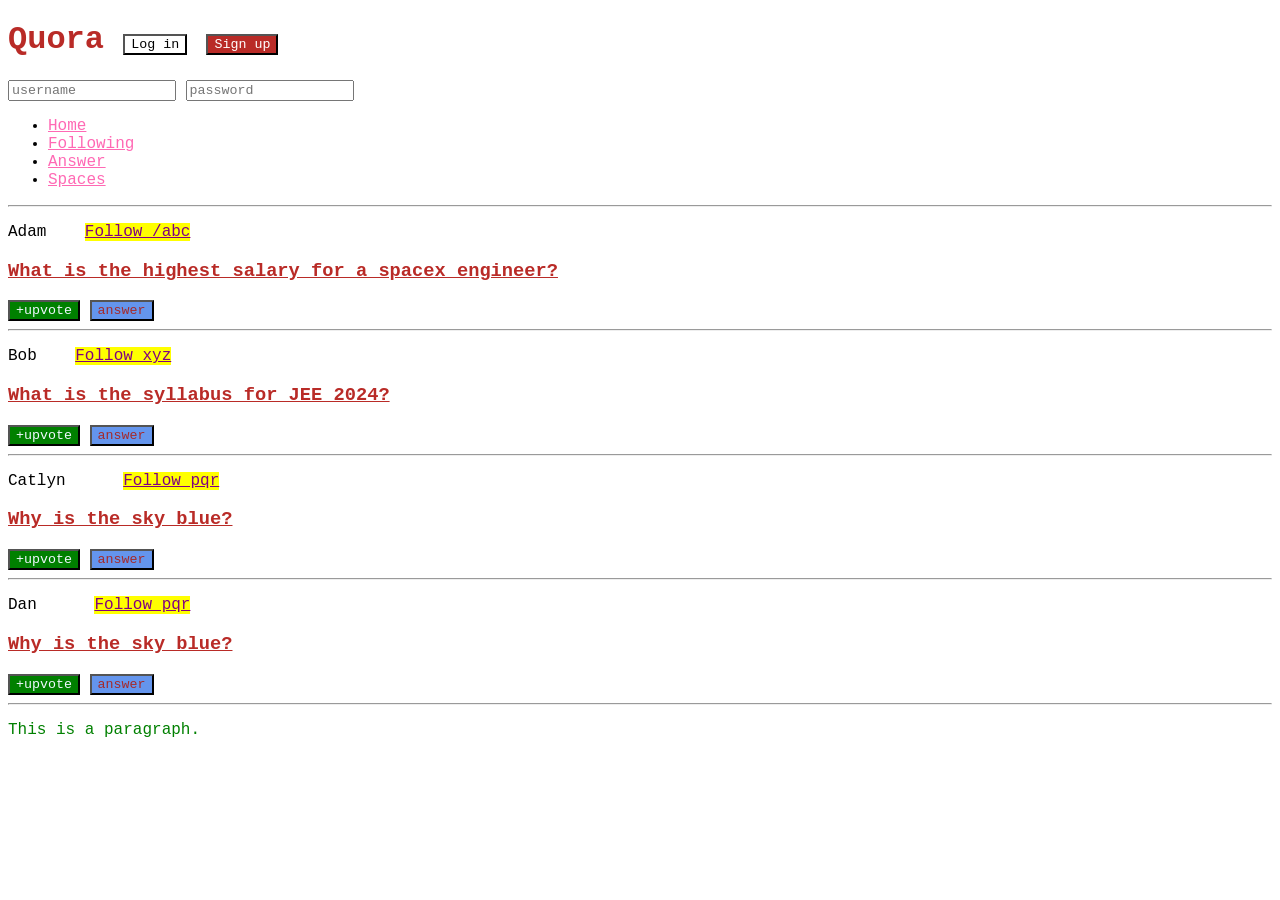
==== Chapter2 (Selectors)/index.html @ 38d22d95 "Adding CSS Part 2 Files" ====
<!DOCTYPE html>
<html lang="en">
  <head>
    <meta charset="UTF-8" />
    <meta http-equiv="X-UA-Compatible" content="IE=edge" />
    <meta name="viewport" content="width=device-width, initial-scale=1.0" />
    <title>CSS Chapter2</title>
    <link rel="stylesheet" href="style.css">
  </head>
  <body>
    <header>
        <h1>Quora 
            <button id="login">Log in</button>
            <button id="signup">Sign up</button>
        </h1>
        <div>
            <input type="text" placeholder="username">
            <input type="password" placeholder="password">
        </div>
        <nav>
            <ul>
                <li><a href="/home">Home</a></li>
                <li><a href="/following">Following</a></li>
                <li><a href="/answer">Answer</a></li>
                <li><a href="/spaces">Spaces</a></li>
            </ul>
        </nav>
        <hr>
    </header>
    <main>
        <p class="post">
        Adam &nbsp;&nbsp;
        <a class="follow" href="/adam">Follow /abc</a></span>
        </p>
        <h3>What is the highest salary for a spacex engineer?</h3>
        <span>
            <button class="upvote">+upvote</button>
            <button>answer</button>
        </span>
        <hr />

        <p class="post">
        Bob &nbsp;&nbsp;
        <a class="follow" href="/bob">Follow xyz</a>
        </p>
        <h3>What is the syllabus for JEE 2024?</h3>
        <span>
            <button class="upvote">+upvote</button>
            <button>answer</button>
        </span>
        <hr />

        <p class="post">
        Catlyn &nbsp;&nbsp;&nbsp;&nbsp;
        <a class="follow" href="/catlyn">Follow pqr</a>
        </p>
        <h3>Why is the sky blue?</h3>
        <span>
            <button class="upvote">+upvote</button>
            <button>answer</button>
        </span>
        <hr />

        <p class="post">
            Dan &nbsp;&nbsp;&nbsp;&nbsp;
            <a class="follow" href="/dan">Follow pqr</a>
            </p>
            <h3>Why is the sky blue?</h3>
            <span>
                <button class="upvote">+upvote</button>
                <button>answer</button>
            </span>
            <hr />
    </main>
    <div id="myid">
        <p>This is a paragraph.</p>
    </div>
  </body>
</html>
---- Chapter2 (Selectors)/style.css ----
*{
    font-family: 'Courier New', Courier, monospace;
}

h1, h3 {
    color: #b92b27;
}

#login {
    background-color: white;
}

#signup {
    color: white;
    background-color: #b92b27;
}

.upvote {
    color: aliceblue;
    background-color: green;
}

div[id='myid'] p{
    color: green;
}

/* descendent selector */
.post a {
    color: purple;
    background-color: yellow;
}

nav ul li a {
    color: hotpink;
}

p + h3 {
    text-decoration: underline;
}

.upvote+button{
    background-color: cornflowerblue;
    color: brown;
}
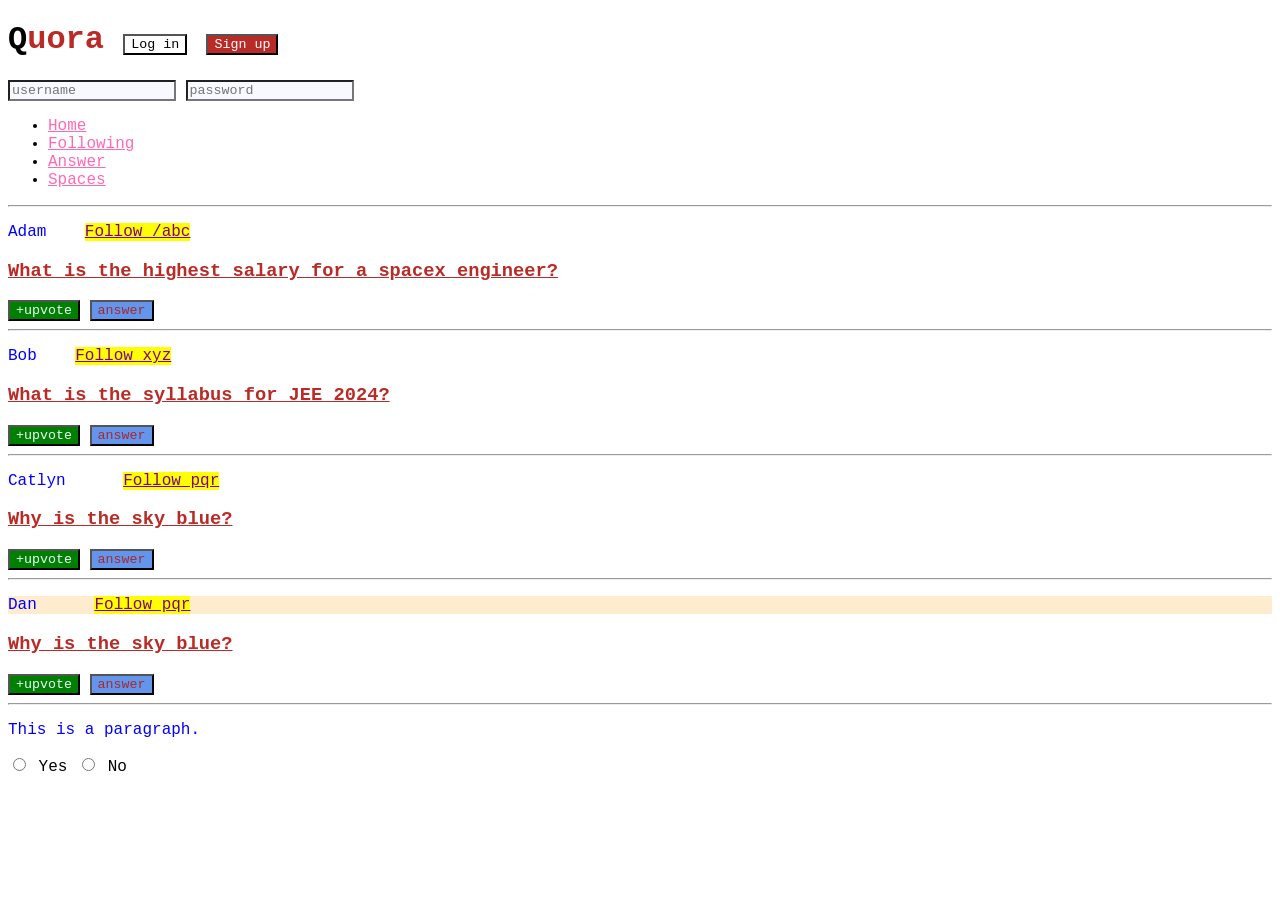
==== commit dd68586b: "Modified Chapter 2 and Chapter 3 files and adding chapter 4 files" ====
--- a/Chapter2 (Selectors)/index.html
+++ b/Chapter2 (Selectors)/index.html
@@ -74,6 +74,11 @@
     </main>
     <div id="myid">
         <p>This is a paragraph.</p>
+
+        <input type="radio", id="Yes", name="Agreement">
+        <label for="Yes">Yes</label>
+        <input type="radio", id="No", name="Agreement">
+        <label for="No">No</label>
     </div>
   </body>
 </html>
--- a/Chapter2 (Selectors)/style.css
+++ b/Chapter2 (Selectors)/style.css
@@ -33,7 +33,7 @@
 nav ul li a {
     color: hotpink;
 }
-
+/* sibling combinator/ child combinator */
 p + h3 {
     text-decoration: underline;
 }
@@ -41,4 +41,62 @@
 .upvote+button{
     background-color: cornflowerblue;
     color: brown;
+}
+
+/* child combinator */
+div > input {
+    background-color: salmon;
+}
+
+/* Attribute Selector */
+input[type='text'] {
+    color: orchid;
+}
+
+input[type='password'] {
+    color: blue;
+}
+
+input[type] {
+    background-color: ghostwhite;
+}
+
+/* Pseudo Class */
+
+button:hover{
+    color: black;
+    background-color: beige;
+}
+
+button:active{
+    color:burlywood;
+    background-color: black;
+}
+
+p:active{
+    font-weight: bold;
+    color: orchid;
+}
+
+input[type='radio']:checked + label{
+    font-weight: bold;
+    color: aquamarine;
+}
+
+.post:nth-of-type(4n){
+    background-color: blanchedalmond;
+}
+
+/* Pseudo element */
+
+h1::first-letter{
+    color:black;
+}
+
+p::first-line{
+    color:blue;
+}
+
+p::selection{
+    background-color: red;
 }
